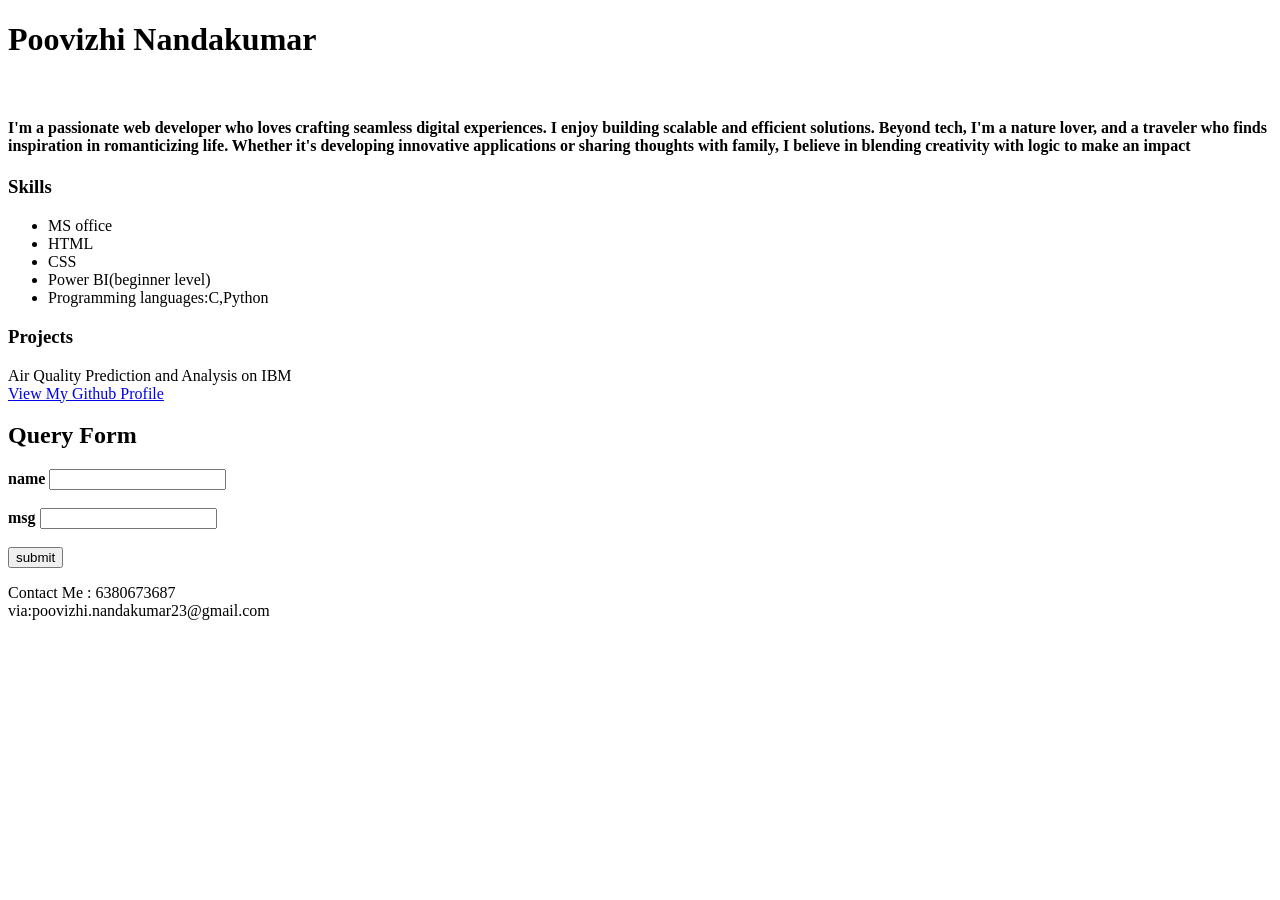
==== index.html @ e194c703 "Rename INDEX.html to index.html" ====
<!DOCTYPE html>
<html lang="en">
<head>
    <meta charset="UTF-8">
    <meta name="viewport" content="width=device-width, initial-scale=1.0">
    <title>Document</title>
    <link rel="stylesheet" href="../hands on/portfolio.css">
</head>
<body>
 <div>
        <h1>Poovizhi Nandakumar</h1>
        <img src="https://upload.wikimedia.org/wikipedia/commons/9/99/Sample_User_Icon.png" alt= "" width = 100 length = 50>
        <h4>I'm a passionate web developer who loves crafting seamless digital experiences.  I enjoy building scalable and efficient solutions. Beyond tech, I'm a nature lover, and a traveler who finds inspiration in romanticizing life. Whether it's developing innovative applications or sharing thoughts with family, I believe in blending creativity with logic to make an impact</h4>
        <h3>Skills</h3>
         <ul>
      <li>MS office</li>
      <li>HTML</li>
      <li>CSS</li>
      <li>Power BI(beginner level)</li>
      <li>Programming languages:C,Python</li>
         </ul>
<h3>Projects</h3>
<p>Air Quality Prediction and Analysis on IBM <br>
<a href="https://github.com/PoovizhiNandakumar/Poovizhi">View My Github Profile</a></p>

<section>
        <form action="get">
            <h2>Query Form</h2>
            <label for="name" ><b>name</b></label>
            <input type="text" id="name"> <br> <br>
          
            <label for="message"><b>msg</b></label>
            <input type="text" id="msg"  required>
            <br> <br>
            <button type="submit">submit</button> 
    </form>
</section>
<footer>
       <p> Contact Me : 6380673687 <br>
    via:poovizhi.nandakumar23@gmail.com</p>
</footer>
</div>
    <script src="../hands on/script.js"></script>
</body>
</html>
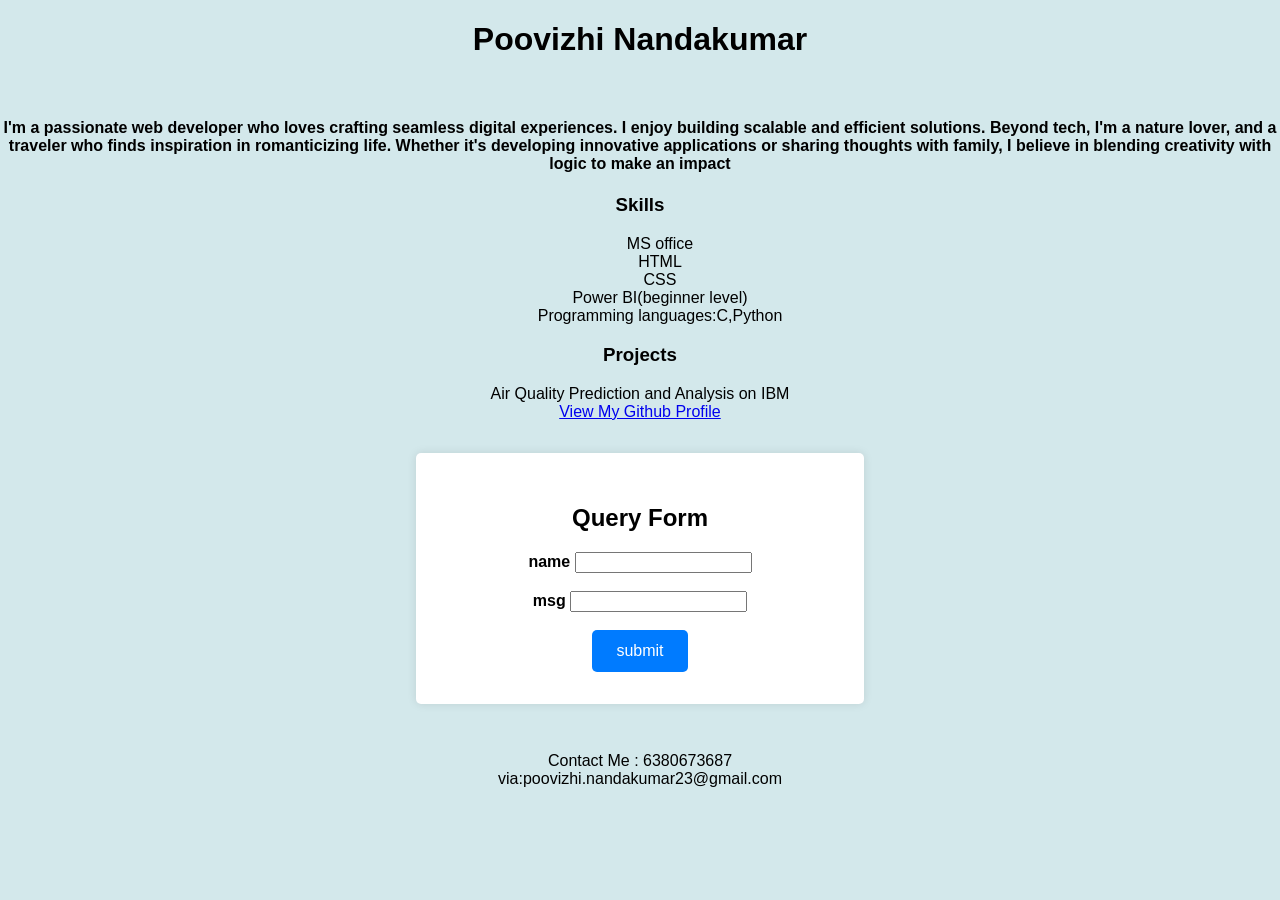
==== commit ea7e78cf: "Update index.html" ====
--- a/index.html
+++ b/index.html
@@ -4,7 +4,7 @@
     <meta charset="UTF-8">
     <meta name="viewport" content="width=device-width, initial-scale=1.0">
     <title>Document</title>
-    <link rel="stylesheet" href="../hands on/portfolio.css">
+    <link rel="stylesheet" href="portfolio.css">
 </head>
 <body>
  <div>
--- a/portfolio.css
+++ b/portfolio.css
@@ -0,0 +1,42 @@
+body {
+        font-family: Arial, sans-serif;
+        text-decoration-color: darkmagenta;
+        margin: 0;
+        padding: 0;
+        text-align: center;
+        background-color: #d3e8eb;
+}
+ul li{
+    list-style: none;
+}
+form {
+    background: white;
+    padding: 2rem;
+    margin: 2rem auto;
+    width: 30%;
+    border-radius: 5px;
+    box-shadow: 0 0 10px rgba(0, 0, 0, 0.1);
+}
+.projects, .skills {
+        display: flex;
+        justify-content: center;
+        flex-wrap: wrap;
+}
+button {
+    background-color: #007BFF;
+    color: white;
+    padding: 0.75rem 1.5rem;
+    border: none;
+    border-radius: 5px;
+    cursor: pointer;
+    font-size: 1rem;
+    transition: background-color 0.3s ease;
+}
+button:hover {
+    background-color: #0056b3;
+}
+footer {
+        display: flex;
+        justify-content: center;
+        flex-wrap: wrap;
+    }
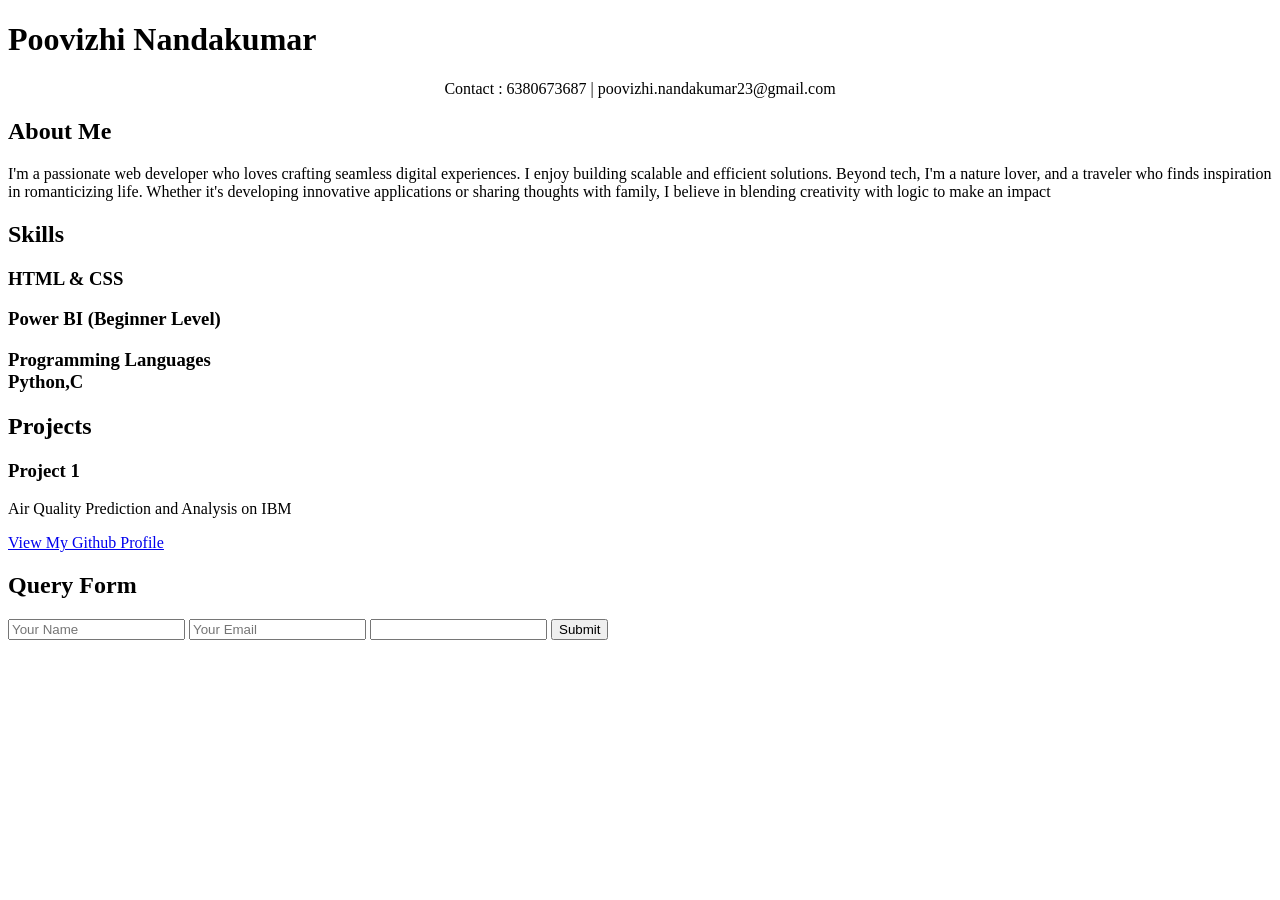
==== commit bcef69d1: "Update index.html" ====
--- a/index.html
+++ b/index.html
@@ -4,42 +4,55 @@
     <meta charset="UTF-8">
     <meta name="viewport" content="width=device-width, initial-scale=1.0">
     <title>Document</title>
-    <link rel="stylesheet" href="portfolio.css">
+    <link rel="stylesheet" href="../portfolio/me.css">
 </head>
 <body>
- <div>
-        <h1>Poovizhi Nandakumar</h1>
-        <img src="https://upload.wikimedia.org/wikipedia/commons/9/99/Sample_User_Icon.png" alt= "" width = 100 length = 50>
-        <h4>I'm a passionate web developer who loves crafting seamless digital experiences.  I enjoy building scalable and efficient solutions. Beyond tech, I'm a nature lover, and a traveler who finds inspiration in romanticizing life. Whether it's developing innovative applications or sharing thoughts with family, I believe in blending creativity with logic to make an impact</h4>
-        <h3>Skills</h3>
-         <ul>
-      <li>MS office</li>
-      <li>HTML</li>
-      <li>CSS</li>
-      <li>Power BI(beginner level)</li>
-      <li>Programming languages:C,Python</li>
-         </ul>
-<h3>Projects</h3>
-<p>Air Quality Prediction and Analysis on IBM <br>
-<a href="https://github.com/PoovizhiNandakumar/Poovizhi">View My Github Profile</a></p>
-
-<section>
-        <form action="get">
+    <body>
+        <header>
+            <h1>Poovizhi Nandakumar</h1>
+            <p style="text-align:center;">Contact : 6380673687 | poovizhi.nandakumar23@gmail.com</p>
+        </header>
+        <section>
+            <h2>About Me</h2>
+            <p>I'm a passionate web developer who loves crafting seamless digital experiences.  I enjoy building scalable and efficient solutions. Beyond tech, I'm a nature lover, and a traveler who finds inspiration in romanticizing life. Whether it's developing innovative applications or sharing thoughts with family, I believe in blending creativity with logic to make an impact</p>
+        </section>
+        <section>
+            <h2>Skills</h2>
+            <div class="skills">
+                <div class="skill">
+                    <h3>HTML & CSS</h3>
+                </div>
+                <div class="skill">
+                    <h3>Power BI (Beginner Level)</h3>
+                </div>
+                <div class="skill">
+                    <h3>Programming Languages<br> Python,C</h3>
+                </div>
+            </div>
+        </section>
+        <section>
+            <h2>Projects</h2>
+            <div class="projects">
+                <div class="project">
+                    <h3>Project 1</h3>
+                    <p>Air Quality Prediction and Analysis on IBM</p>
+                    <a href="https://github.com/PoovizhiNandakumar/Poovizhi">View My Github Profile</a></p>
+                </div>
+                
+            </div>
+        </section>
+        <section>
             <h2>Query Form</h2>
-            <label for="name" ><b>name</b></label>
-            <input type="text" id="name"> <br> <br>
-          
-            <label for="message"><b>msg</b></label>
-            <input type="text" id="msg"  required>
-            <br> <br>
-            <button type="submit">submit</button> 
-    </form>
-</section>
-<footer>
-       <p> Contact Me : 6380673687 <br>
-    via:poovizhi.nandakumar23@gmail.com</p>
-</footer>
-</div>
-    <script src="../hands on/script.js"></script>
+            <form>
+                <input type="text" placeholder="Your Name" id="name">
+                <input type="email" placeholder="Your Email" id="mail" required>
+                <input type="Your Query" id="msg" required>
+                <button type="submit">Submit</button>
+            </form>
+        </section>
+        
+    </body>
+    </html>
+    
 </body>
 </html>
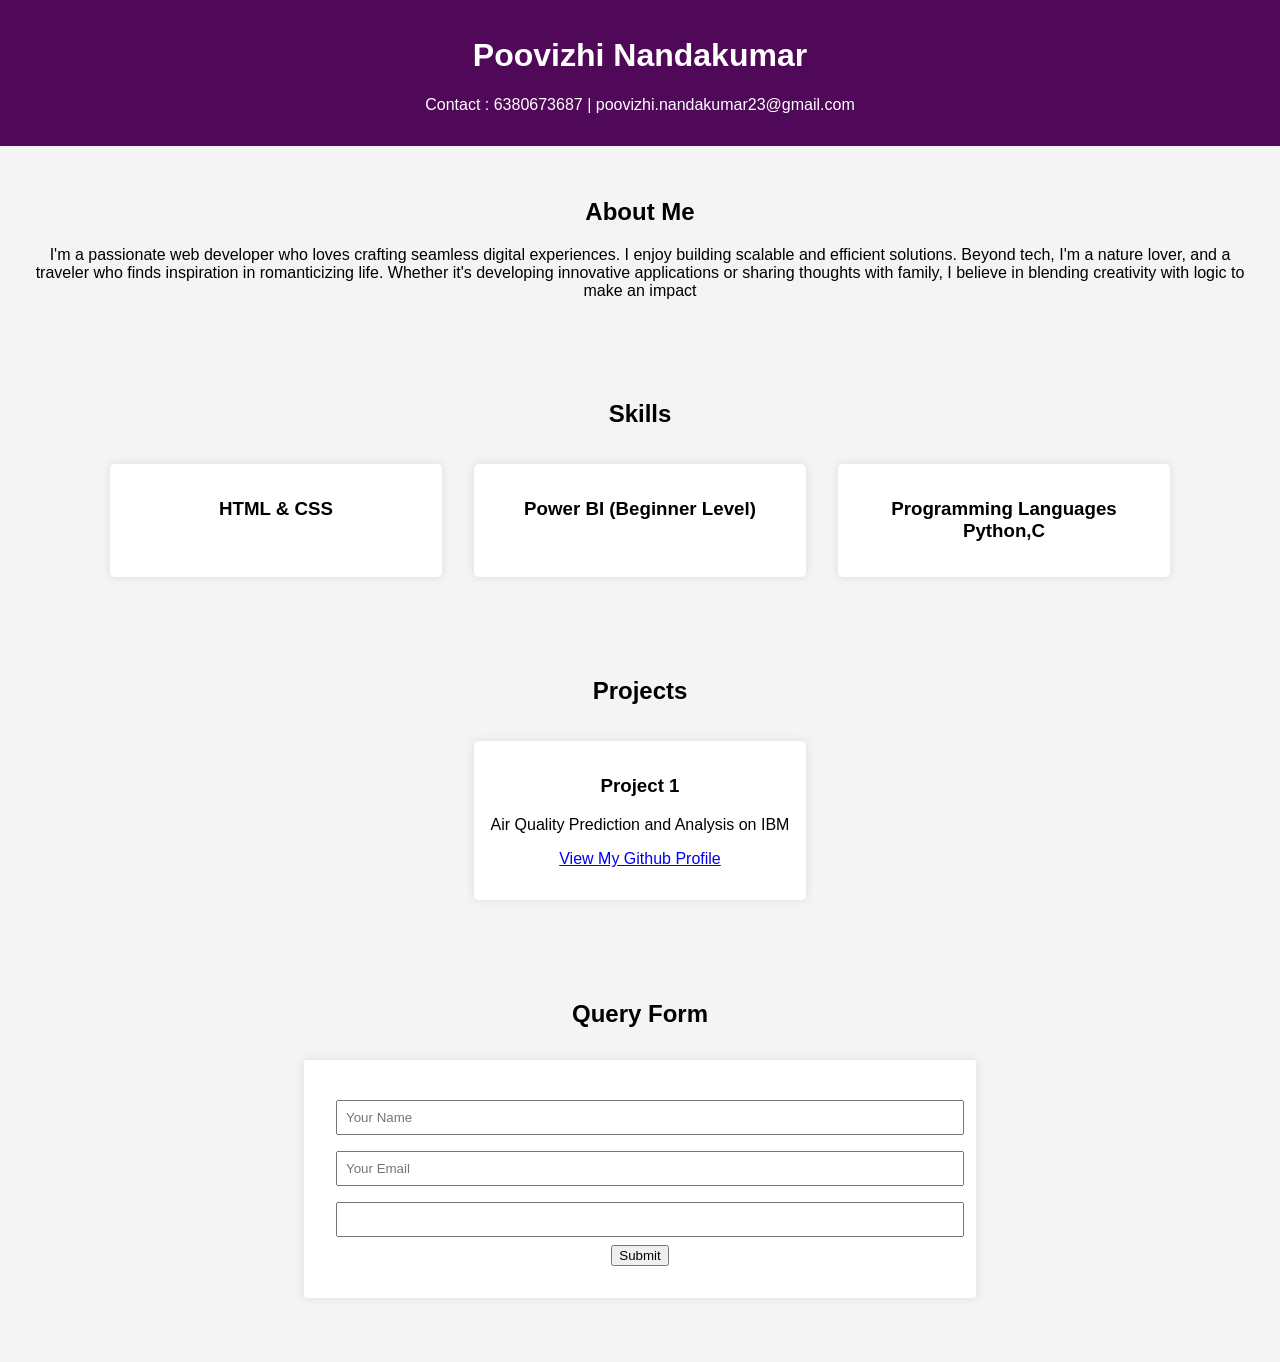
==== commit 6e10924c: "Update index.html" ====
--- a/index.html
+++ b/index.html
@@ -4,7 +4,7 @@
     <meta charset="UTF-8">
     <meta name="viewport" content="width=device-width, initial-scale=1.0">
     <title>Document</title>
-    <link rel="stylesheet" href="../portfolio/me.css">
+    <link rel="stylesheet" href="portfolio.css">
 </head>
 <body>
     <body>
--- a/portfolio.css
+++ b/portfolio.css
@@ -0,0 +1,54 @@
+body {
+    font-family: Arial, sans-serif;
+    margin: 0;
+    padding: 0;
+    text-align: center;
+    background-color: #f4f4f4;
+}
+header {
+    background: #500959;
+    color: white;
+    padding: 16px;
+}
+section {
+    padding: 32px;
+}
+.projects, .skills {
+    display: flex;
+    justify-content: center;
+    flex-wrap: wrap;
+}
+.project, .skill {
+    background: white;
+    margin: 16px;
+    padding: 16px;
+    border-radius: 5px;
+    box-shadow: 0 0 10px rgba(0, 0, 0, 0.1);
+    width: 300px;
+}
+ul li{
+    list-style: none;
+}
+form {
+    background: white;
+    padding: 32px;
+    margin: 32px auto;
+    width: 50%;
+    border-radius: 3px;
+    box-shadow: 0 0 10px rgba(0, 0, 0, 0.1);
+}
+input, textarea {
+    width: 100%;
+    padding: 8px;
+    margin: 8px 0;
+}
+
+footer {
+    background: #000000;
+    color: white;
+    padding: 16px;
+    position: fixed;
+    bottom: 0;
+    width: 100%;
+}
+
